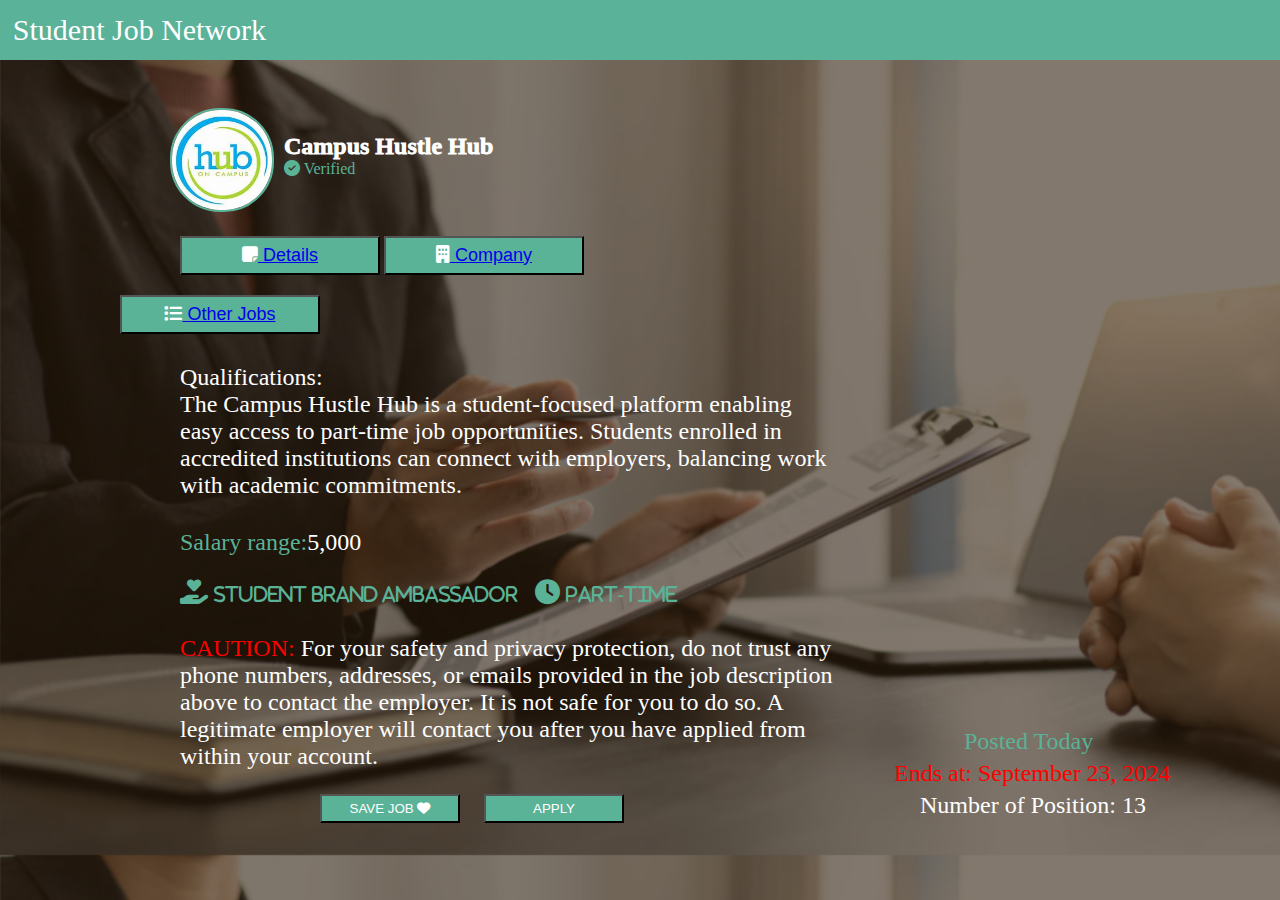
==== index.html @ 66b93e24 "Add files via upload" ====
<!DOCTYPE html>
<html lang="en">
<head>
  <meta charset="UTF-8">
  <meta name="viewport" content="width=device-width, initial-scale=1.0">
  <title>Document</title>
  <link rel="stylesheet" href="details.css">
  <link rel="stylesheet" href="https://cdnjs.cloudflare.com/ajax/libs/font-awesome/6.5.1/css/all.min.css"/>
</head> 
<body>
  <div class="title">
    <p class="paras">Student Job Network</p>
    </div>

    <div class="display">
    <div class="back">
      <i class="fa-solid fa-arrow-left"><a href="../Home/home.html">Back</a></i>
    </div>

    <div class="container">
      <div class="flex1">
        <img class="imgs" src="./images/6.png" alt="img">
      </div>
      <div class="flex2">
        <h2 class="h1">Campus Hustle Hub</h2>
        <div class="check"><i class="fa-solid fa-circle-check"></i> Verified</div>
      </div>
    </div>
    <div>
      <button class="btn1"><i class="fa-solid fa-note-sticky"></i><a href="index.html"> Details</a></button>
      <button class="btn2"><i class="fa-solid fa-building"></i><a href="company.html"> Company</a></button>
      <button class="btn3"><i class="fa-solid fa-list"></i><a href="otherjob.html"> Other Jobs</a></button>
    </div>

  <p class="para1">Qualifications: <br>
  The Campus Hustle Hub is a student-focused platform enabling easy access to part-time job opportunities. Students enrolled in accredited institutions can connect with employers, balancing work with academic commitments.

  </p>
  <p class="para2">Salary range:<spam class="pra2">5,000</spam></p>
  <div class="job">

  <i class="fa-solid fa-hand-holding-heart"> 
    <spam class="p1">Student Brand Ambassador</spam>
    <i class="fa-solid fa-clock"></i>
    <spam class="p1">PART-TIME</spam>
  </i>

  <p class="p2"><spam class="cau">CAUTION:</spam> For your safety and privacy protection, do not trust any phone numbers, addresses, or emails provided in the job description above to contact the employer. It is not safe for you to do so. A legitimate employer will contact you after you have applied from within your account.


</P>
<button class="btn4">SAVE JOB  <i class="fa-solid fa-heart"></i></button>
<button class="btn5">APPLY</button>
</div>
  </div>
  
<div class="displays">
<iframe src="https://www.google.com/maps/embed?pb=!1m18!1m12!1m3!1d126172.80757819301!2d125.02449597593467!3d8.795442859502797!2m3!1f0!2f0!3f0!3m2!1i1024!2i768!4f13.1!3m3!1m2!1s0x33002eed04931977%3A0x4421e6072d5a16ae!2sGingoog%20City%2C%20Lalawigan%20ng%20Misamis%20Oriental!5e0!3m2!1sfil!2sph!4v1712275091245!5m2!1sfil!2sph" width="600" height="450" style="border:0;" allowfullscreen="" loading="lazy" referrerpolicy="no-referrer-when-downgrade"></iframe>
<p class="ps1">Posted Today</p>
<p class="ps2">Ends at: September 23, 2024</p>
<p class="ps3">Number of Position: 13</p>
</div>
  







  

</body>
</html>
---- details.css ----
.paras{
  font-size: 30px;
  margin: 0;
  color: white;
  position: relative;
  }
  .title{
  background-color: #5ab298;
  padding: 1%;
  position: relative;
  
  }
  body{
    margin: 0;
    padding: 0;
    background-image: url(./images/background.png);
    background-size: cover;
    height: 95vh;
  }
  body::before{
    content:"";
    position: absolute;
    top: 0;
    left:0;
    width: 100%;
    height: 100%;
    background-color: rgba(46, 29, 10, 0.596);
  }
img{
width: 100px;
height: 100px;
border: 2px solid #5AB297;
border-radius:50px;
position: relative;
}

.container {
  display: flex;
  margin-top:5px;
  margin-left: 50px;
}

.flex2{
  margin-top: 25px;
  margin-left: 10px;
}

.h1 {
  font-size: x-large;
  margin-left: 20px;
  font-weight: 1000;
  margin: 0;
  position: relative;
  color: white;
}
.check{
  color: #5AB297;
  position: relative;

}

.btn1{
position: relative;
padding: 7px;
font-size: large;
width: 200px;
margin-left: 60px;
margin-top: 20px;
background-color: #5AB297;
color: white;
}
.btn1:hover{
background-color: white;
color: #5AB297;

}
.btn2{
  position: relative;
  padding: 7px;
  font-size: large;
  width: 200px;
  margin-top: 20px;
  background-color: #5AB297;
  color: white;
  }
  .btn2:hover{
  background-color: white;
  color: #5AB297;
    }
  .btn3{
    position: relative;
    padding: 7px;
    font-size: large;
    width: 200px;
    margin-top: 20px;
    background-color: #5AB297;
    color: white;
    }
    .btn3:hover{
    background-color: white;
    color: #5AB297;
    }
    .back{
      padding-top: 25px;
      margin-left: 1700px;

    }
  .fa-arrow-left{
    color:#5AB297;
    position: relative;
  }

  .para1{
  width:654px;
  font-size: x-large;
  margin-left: 60px;
  color: white;
  position: relative;
  margin-top: 30px;
  }
  .para2{
    width:654px;
    font-size: x-large;
    margin-left: 60px;
    color:#5AB297;
    position: relative;
    margin-top: 30px;
    }
    .pra2{
      color: white;
    }
    .fa-hand-holding-heart{
      color: #5AB297;
      position: relative;
      font-size: 25px;
      margin-left: 60px;
    }
    .p1{
      font-size: large;
    }
    .fa-clock{
      margin-left: 10px;
    }
    .cau{
      color:red;
    }
    .p2{
     width:654px;
    font-size: x-large;
    margin-left: 60px;
    color: white;
    position: relative;
    margin-top: 30px;
    }
    .btn4{
      position: relative;
      padding: 5px;
      width: 140px;
      margin-left: 200px;
      background-color: #5AB297;
      color: white;

    }
    .btn4:hover{
      background-color: white;
      color:#5AB297;
    }
    .btn5{
      position: relative;
      padding: 5px;
      width: 140px;
      margin-left: 20px;
      background-color: #5AB297;
      color: white;

    }
    .btn5:hover{
      background-color: white;
      color:#5AB297;
    }
    .fa-heart{
      color: white;
    }
    .display{
      display: inline-block;
      width: 50%;
      margin-left: 120px;

    }
    .displays{
      display: inline-block;
      position: relative;
    }
    iframe{
      width: 130%;
    }
    .ps1{
      color:#5AB297;
      margin-left: 200px;
      font-size: x-large;
      margin-top: 9px;
      margin-bottom: 0;
    }
    .ps2{
      color: red;
      margin-left: 130px;
      font-size: x-large;
      margin-top: 5px;
      margin-bottom: 0;
    }
    .ps3{
      color: white;
      margin-left: 156px;
      font-size: x-large;
      margin-top: 5px;
    }
    @media (max-width: 768px) {
    }
    
    @media (min-width: 768px) and (max-width: 1024px) {
    }
    
    @media (min-width: 1024px) {
    }
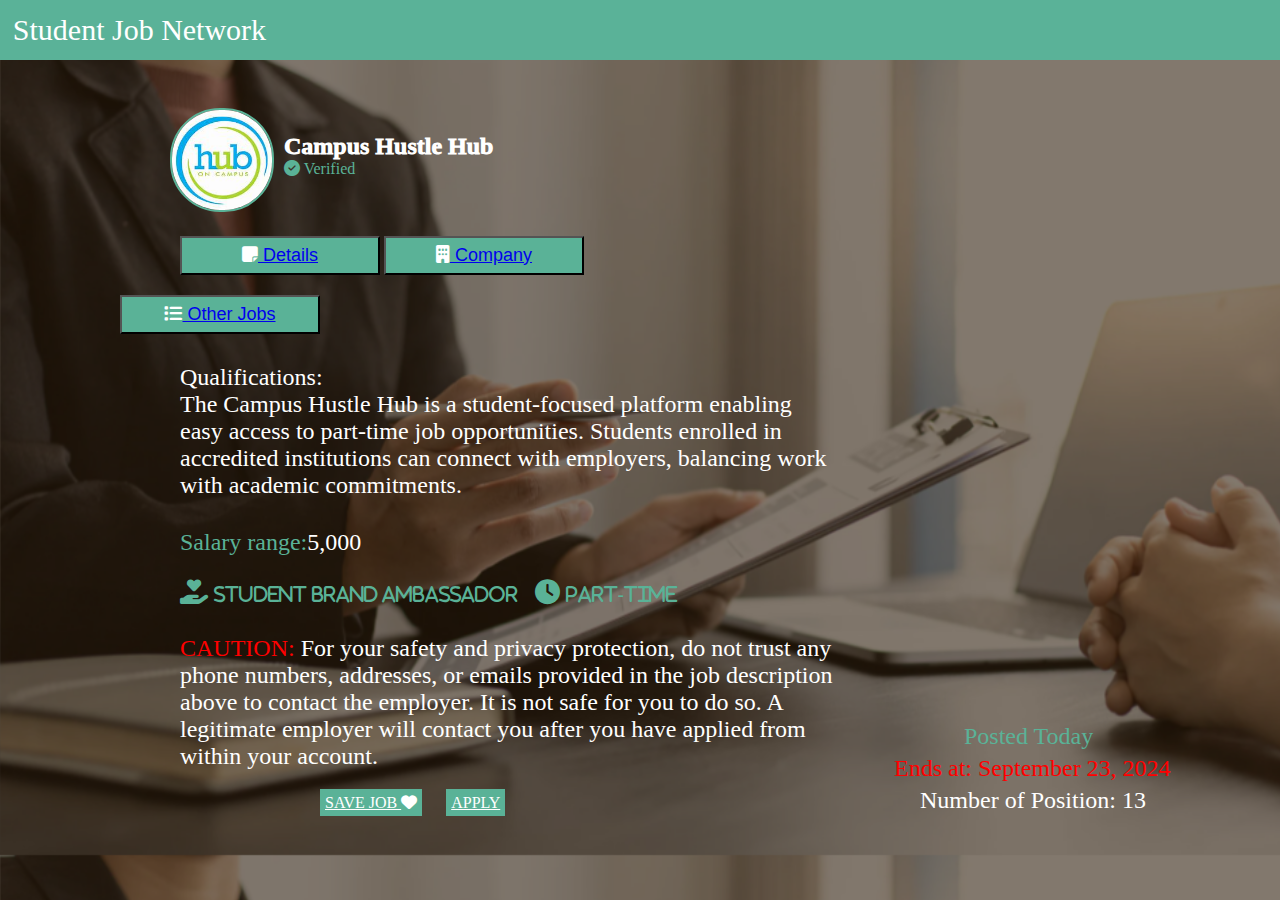
==== commit cfc8b485: "Update index.html" ====
--- a/index.html
+++ b/index.html
@@ -14,7 +14,7 @@
 
     <div class="display">
     <div class="back">
-      <i class="fa-solid fa-arrow-left"><a href="../Home/home.html">Back</a></i>
+      <i class="fa-solid fa-arrow-left"><a href="https://elmerignacio.github.io/homes/">Back</a></i>
     </div>
 
     <div class="container">
@@ -49,8 +49,11 @@
 
 
 </P>
-<button class="btn4">SAVE JOB  <i class="fa-solid fa-heart"></i></button>
-<button class="btn5">APPLY</button>
+  <div class="mtop">
+<a href="https://elmerignacio.github.io/Save/"class="btn4">SAVE JOB  <i class="fa-solid fa-heart"></i></a>
+<a href="https://elmerignacio.github.io/apply/" class="btn5 px-[30px]">APPLY</a> 
+</a>
+  </div>
 </div>
   </div>
   
@@ -71,4 +74,4 @@
   
 
 </body>
-</html>+</html>
